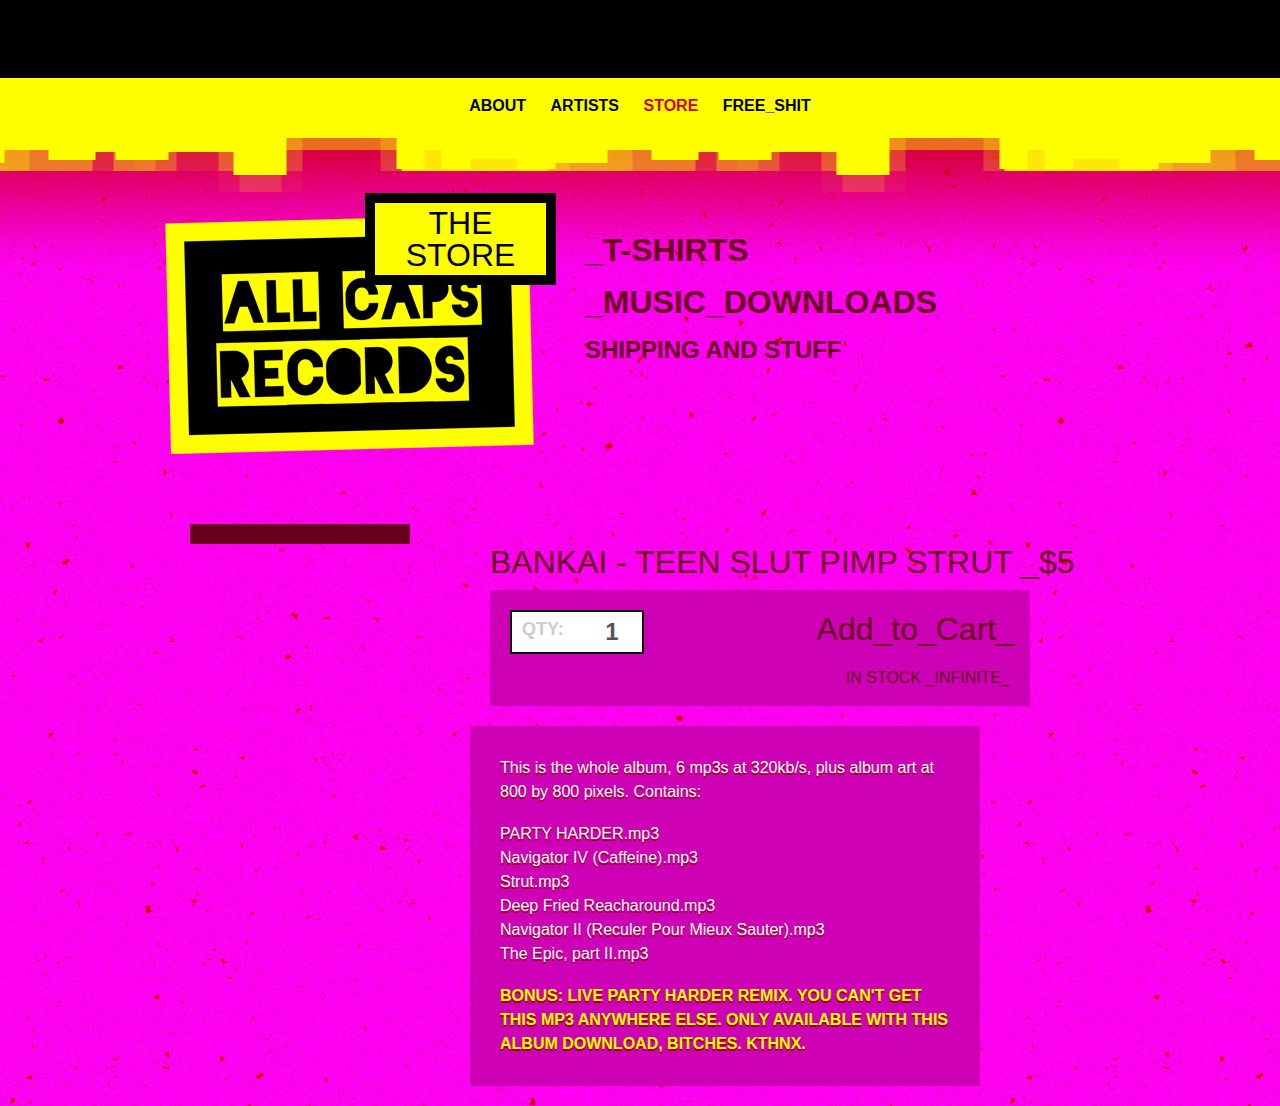
==== detail.html @ b4b36ea1 "added the dev stuff" ====
<!DOCTYPE html PUBLIC "-//W3C//DTD HTML 4.01//EN" "http://www.w3.org/TR/html4/strict.dtd">
<html>
<head>
	<meta http-equiv="Content-Type" content="text/html; charset=utf-8">
	<title>ALL CAPS RECORDS
	</title>
	
	<link rel="stylesheet" type="text/css" href="design/css/blah.css" media="screen, projection">	
	<link rel="stylesheet" type="text/css" href="design/css/consume.css" media="screen, projection">		
	<link rel="stylesheet" type="text/css" href="design/css/typekit.css" media="screen, projection">			
	
	<script type="text/javascript" src="http://use.typekit.com/idy0qzx.js"></script>
	<script type="text/javascript">try{Typekit.load();}catch(e){}</script>

	<script type="text/javascript">
	
	  var _gaq = _gaq || [];
	  _gaq.push(['_setAccount', 'UA-5821577-27']);
	  _gaq.push(['_trackPageview']);
	
	  (function() {
	    var ga = document.createElement('script'); ga.type = 'text/javascript'; ga.async = true;
	    ga.src = ('https:' == document.location.protocol ? 'https://ssl' : 'http://www') + '.google-analytics.com/ga.js';
	    var s = document.getElementsByTagName('script')[0]; s.parentNode.insertBefore(ga, s);
	  })();
	
	</script>


</head>

<body>

<div class="faceblerk">
	<iframe src="http://www.facebook.com/plugins/like.php?href=http%3A%2F%2Fwww.facebook.com%2FALLCAPSRECORDS&amp;layout=standard&amp;show_faces=true&amp;width=700&amp;action=like&amp;font=segoe+ui&amp;colorscheme=dark&amp;height=80" scrolling="no" frameborder="0" style="border:none; overflow:hidden; width:700px; height:70px;" allowTransparency="true"></iframe>
</div>


<div class="fuckyou">

	<div class="m1">
		<a href="#" class="allcaps">ALL_CAPS_RECORDS:_</a>
		<a href="#">About</a>
		<a href="#">artists</a>
		<a class="active" href="#">store</a>
		<a href="#">free_shit</a>
	</div>

	<div class="penises">
		<h1>ALL CAPS RECORDS BITCHES</h1>
		<div class="we_at_the_store">The store</div>
		
		<div class="m2">
			<a href="#">_t-shirts<span class="arrow"></span></a>
			<a href="#">_music_downloads<span class="arrow"></span></a>
			<a href="#" class="info">shipping and stuff<span class="arrow"></span></a>
		</div>
	</div>

</div><!--fuckyou-->


	
<div class="consume">
	<div class="detail">
	
		<div class="image">
			<a href="#">
				<img src="http://bankai.allcaps.fm/design/images/album_art/tsps/300.jpg" alt="">
			</a>
		</div>

		<div class="deets">
			<h2>Bankai - teen slut pimp strut <span class="price">_$5</span></h2>
			<form>
				<div class="giveplz">
					<div class="nao">
						<label for="qty">QTY:</label>
						<input name="qty" id="qty" type="text" class="text" value="1">
					</div>
					<input class="submit" type="submit" value="Add_to_Cart_">

					<a href="#" class="stock js_stock_wtf">
						<span class="wat">Click to learn wtf this means ></span>
						In stock
						<span class="n">_infinite_</span>
						<span class="stock_clarify js_stock_clarify">
							Some stuff in the shop is digital, some stuff is real life. Real life stuff is usually limited stock, so it will say a number. If there is 'infinite' stock it means it's probably digital or we have so many of the bastards we will never run out of them.
						</span>

					</a>
				</div>
			</form>
			
			<div class="infoz">
				<p>This is the whole album, 6 mp3s at 320kb/s, plus album art at 800 by 800 pixels. Contains:</p>
				<p>PARTY HARDER.mp3<br>
				Navigator IV (Caffeine).mp3<br>
				Strut.mp3<br>
				Deep Fried Reacharound.mp3<br>
				Navigator II (Reculer Pour Mieux Sauter).mp3<br>
				The Epic, part II.mp3</p>
				<p class="yell">BONUS: LIVE PARTY HARDER REMIX. YOU CAN'T GET THIS MP3 ANYWHERE ELSE. ONLY AVAILABLE WITH THIS ALBUM DOWNLOAD, BITCHES. KTHNX.</p>
			</div>

		
	</div><!--deets-->


</div><!--consume-->





</body>
</html>
---- design/css/blah.css ----
/* Thanks eric! \o/ */
html, body, div, span, applet, object, iframe, h1, h2, h3, h4, h5, h6, p, blockquote, pre, a, abbr, acronym, address, big, cite, code, del, dfn, em, font, img, ins, kbd, q, s, samp, small, strike, strong, sub, sup, tt, var, dl, dt, dd, ol, ul, li, fieldset, form, label, legend, table, caption, tbody, tfoot, thead, tr, th, td { margin: 0; padding: 0; border: 0; outline: 0; font-weight: normal; font-style: inherit; font-size: 100%; font-family: inherit; vertical-align: baseline;}

/* remember to define focus styles! */
:focus {outline: 0;}
body {line-height: 1; color: black; background: white;}
ol, ul {list-style: none;}

/* tables still need 'cellspacing="0"' in the markup */
table {border-collapse: separate; border-spacing: 0;}
caption, th, td {text-align: left; font-weight: normal;}
blockquote:before, blockquote:after, q:before, q:after {content: "";}
blockquote, q {quotes: "" "";}

a{ text-decoration: none; color: #67001d;}
a:hover{color: #000;}
a img{border: none;}
cite{font-style: normal;}

.clear{clear:both; height:1px; display:block; width:100%; overflow: hidden;}
.js_hidden{display: none;}
.js_really_hidden{display: none !important;}


body{background: #f0f url(../images/horrible_pink_background.jpg); font-family: Helvetica, Arial, sans-serif; color: #fff; text-transform: uppercase;}


.faceblerk{background: #000; position: relative; padding: 5px 0 0; text-align: center;}
.faceblerk iframe{ margin: 0 auto;}

.fuckyou{ padding: 0; background: url(../images/bankaivsabortifacient/yellowgrad.png) repeat-x top; text-align: center; border-top: 30px solid #ff0; position: relative;}
.fuckyou .m1{margin-top: -10px;}
.fuckyou .m1 a{color: #000; text-decoration: none; padding: 10px; font-weight: bold; font-size: 16px;}
.fuckyou .m1 a.allcaps{display: none;}
.fuckyou .m1 a.active{color: #c00;}
.fuckyou .m1 a:hover{color: #67001d;}

.fuckyou .penises{padding: 100px 0 30px; width: 950px; margin: 0 auto; position: relative;}
.fuckyou h1{text-indent: -999em;height: 280px; background: url(../images/ALLCAPSLOGO.png) no-repeat 0 0;}


/* rotate the bitches
-------------------------------------------------------- */
.consume .filter .product .image img,
.fuckyou .we_at_the_store{-moz-transform:rotate(2deg);}

.consume .detail .image img{-moz-transform:rotate(-1deg);}

.consume .filter .product.ne3 .image img{-moz-transform:rotate(-1deg);}
.consume .filter .product.ne2 .image img{-moz-transform:rotate(-2deg);}

.consume .static .greaterthan a:hover{-moz-transform:rotate(180deg);}


/* where we at
-------------------------------------------------------- */
.fuckyou .we_at_the_store{border:10px solid #000; background: #ff0; color: #000; font-size: 32px; width: 163px; text-align: center; position: absolute; top:79px; left: 200px; padding: 4px;}

/* nav
-------------------------------------------------------- */
.fuckyou .m2{text-align: left; display: block; position: absolute; top:110px; right: 0; width: 530px}
.fuckyou .m2 a{display: block; font-size: 32px; font-weight: bold; position: relative; padding: 10px 0;}
.fuckyou .m2 a .arrow{display: block;width: 10px; height: 20px; background: url(../images/shop/arrow/down_m2.png) no-repeat center; position: absolute; top:15px; left: 6px;}
.fuckyou .m2 a.info{font-size: 24px;}
.fuckyou .m2 a.info .arrow{display: none;}
---- design/css/consume.css ----
/* SHOP AWAY MINIONS
-------------------------------------------------------- */

.consume .filter{max-width: 930px; margin: 0 auto;}


.consume .filter .product{float: left; width: 260px; margin: 0 40px 40px 0; height: 450px; display: block; font-size: 32px;}
.consume .filter .product .image {padding: 0 0 10px;}
.consume .filter .product .image img{border: 10px solid #67001d; max-height: 220px;}
.consume .filter .product .title{display: block; padding: 0 20px;}

.consume .filter .product:hover .image img{border-color: #000;}



.consume .detail{width: 900px; position: relative; margin: 0 auto;}
.consume .detail .image {width: 220px; float: left;}
.consume .detail .image img{border: 10px solid #67001d; max-height: 220px; display: block; margin-bottom: 20px;}
.consume .detail .image a:hover img{border-color: #000;}


.consume .deets{width: 620px; float: right; padding-top: 20px;}
.consume .deets h2{color: #67001d; font-size: 32px; line-height: 36px; padding: 0 0 10px 20px;}

.consume .deets .giveplz{background: #cd00b5;position: relative; padding: 80px 0 0; width: 540px; margin-left: 20px;}
.consume .deets .giveplz .nao{border: 2px solid #000; position: absolute; top:20px; left: 20px; width: 130px; height: 40px; background: #fff;}
.consume .deets .giveplz .nao label{position: absolute; top:8px; left: 10px; color: #ccc; font-weight: bold; font-size: 18px;}
.consume .deets .giveplz .nao .text{border: 3px solid #fff; background: #fff; color: #555; width: 50px; font-size: 24px; position: absolute; top:2px; right: 0; text-align: center; line-height: 24px; font-weight: bold;}
.consume .deets .giveplz .nao .text:focus{color: #000;}

.consume .deets .giveplz .submit{border: none;font-size: 32px; background: transparent; color: #67001d; position: absolute; top:20px; right: 10px; cursor: pointer}
.consume .deets .giveplz .submit:hover{color: #000}

.consume .deets .giveplz .stock{text-align: right; padding: 0 20px 20px; display: block;}
.consume .deets .giveplz .stock .wat{display: none;}
.consume .deets .giveplz .stock:hover .wat{display: inline;}

.consume .deets .giveplz .stock_clarify{padding: 20px 0 0; color: #fff; text-transform: none; font-size:13px; line-height: 18px; display: none;}

.consume .deets .infoz{background: #cd00b5; margin: 20px 0; padding: 30px 30px 12px; text-transform: none; width: 450px}
.consume .deets .infoz p{font-size: 16px; line-height: 24px; padding-bottom: 18px; text-shadow: 0px 2px 0px #900}
.consume .deets .infoz p.yell{color: #ff0; font-weight: bold;}



.consume .static{width: 930px; margin: 0 auto; padding: 0 0 100px; position: relative; color: #67001d;}

.consume .static h2{font-size: 52px;padding: 0 0 10px;}
.consume .static p{text-transform: none; font-size: 24px; font-weight: bold; line-height: 36px; padding-bottom: 12px;}
.consume .static p a{color: #fff; font-weight: bold;}
.consume .static p a:hover{color: #000; font-weight: bold;}

.consume .static hr{margin: 50px 0; height: 0px; border:none; overflow: hidden; border-top: 5px solid #67001d; }

.consume .static .ship_map{width:861px; height: 413px; position: relative; margin: 40px auto; background: url(../images/shop/ship_to_shore/orsrtalia.png) no-repeat 170px 100%;}
.consume .static .ship_map a{font-size: 36px; opacity: 0.5}
.consume .static .ship_map a .price{}
.consume .static .ship_map a .clarify{display: block; font-size: 24px;}

.consume .static .ship_map a.world{width: 430px; height: 413px; position: absolute; top:0; left: 0; background: url(../images/shop/ship_to_shore/out_arrow.png) no-repeat 78px 81px;}
.consume .static .ship_map a.oz{width: 453px; height: 212px; position: absolute; top:174px; right: 0; background: url(../images/shop/ship_to_shore/in_arrow.png) no-repeat  0 0;}
.consume .static .ship_map a.oz .yo{display: block; position: absolute; top:64px;	 left: 156px; width: 320px;}

.consume .static .ship_map a:hover{opacity: 1;}




.consume .static .cols .l{float: left; width: 420px;}
.consume .static .cols .r{float: right; width: 420px;}

.consume .static .greaterthan{font-size: 200px; text-align: center; line-height: 200px;}
---- design/css/typekit.css ----
/* typekit, ENABLE!
-------------------------------------------------------- */

html.wf-active .fuckyou .we_at_the_store,
html.wf-active .fuckyou .m1 a,
html.wf-active .fuckyou .m2 a.info,
html.wf-active .consume .deets h2,
html.wf-active .consume .deets .giveplz .nao label,
html.wf-active .consume .deets .giveplz .nao input,
html.wf-active .consume .deets .giveplz .stock,
html.wf-active .consume .static h2,
html.wf-active .consume .static .ship_map a,
html.wf-active .consume .filter .product{font-family: "blackout-midnight-1","blackout-midnight-2";}

html.wf-active .fuckyou .m1 a.allcaps,
html.wf-active .consume .filter .product .price,
html.wf-active .consume .deets h2 .price,
html.wf-active .consume .deets .giveplz .submit,
html.wf-active .consume .deets .giveplz .stock .n,
html.wf-active .consume .static .ship_map a .price,
html.wf-active .fuckyou .m2 a{font-family: "blackout-2am-1","blackout-2am-2";}


html.wf-active .fuckyou .m1 a{font-size: 22px;}


html.wf-active .fuckyou .m2 a{font-size: 42px;}
html.wf-active .fuckyou .m2 a.info{font-size: 24px;}
html.wf-active .consume .deets h2{font-size: 50px; line-height: 50px;}
html.wf-active .consume .deets .giveplz .nao label{font-size: 26px;}
html.wf-active .consume .deets .giveplz .nao input{font-size: 28px;}
html.wf-active .consume .deets .giveplz .submit{font-size: 55px;}

html.wf-active .consume .deets .giveplz .stock{font-size: 18px;}
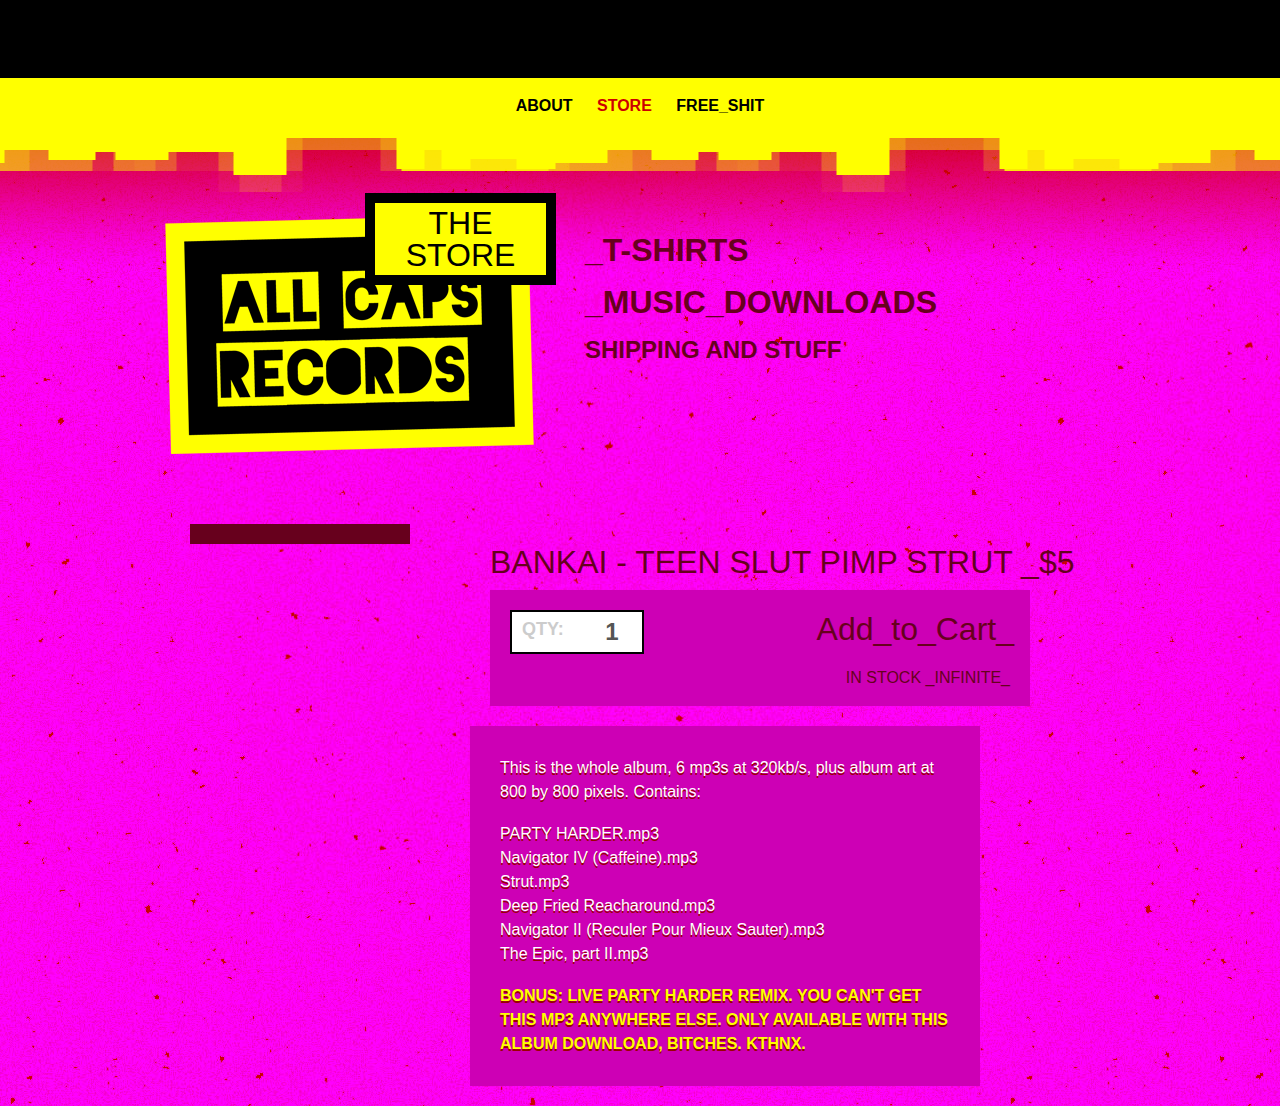
==== commit 16a12198: "linked up the prototypal poopies for ease of moose" ====
--- a/detail.html
+++ b/detail.html
@@ -41,7 +41,6 @@
 	<div class="m1">
 		<a href="#" class="allcaps">ALL_CAPS_RECORDS:_</a>
 		<a href="#">About</a>
-		<a href="#">artists</a>
 		<a class="active" href="#">store</a>
 		<a href="#">free_shit</a>
 	</div>
@@ -53,7 +52,7 @@
 		<div class="m2">
 			<a href="#">_t-shirts<span class="arrow"></span></a>
 			<a href="#">_music_downloads<span class="arrow"></span></a>
-			<a href="#" class="info">shipping and stuff<span class="arrow"></span></a>
+			<a href="shipping.html" class="info">shipping and stuff<span class="arrow"></span></a>
 		</div>
 	</div>
 
--- a/design/css/typekit.css
+++ b/design/css/typekit.css
@@ -10,6 +10,8 @@
 html.wf-active .consume .deets .giveplz .stock,
 html.wf-active .consume .static h2,
 html.wf-active .consume .static .ship_map a,
+html.wf-active .penises .durr,
+html.wf-active .bitches,
 html.wf-active .consume .filter .product{font-family: "blackout-midnight-1","blackout-midnight-2";}
 
 html.wf-active .fuckyou .m1 a.allcaps,
@@ -18,6 +20,7 @@
 html.wf-active .consume .deets .giveplz .submit,
 html.wf-active .consume .deets .giveplz .stock .n,
 html.wf-active .consume .static .ship_map a .price,
+html.wf-active .bitches .bitch h3,
 html.wf-active .fuckyou .m2 a{font-family: "blackout-2am-1","blackout-2am-2";}
 
 
@@ -32,3 +35,5 @@
 html.wf-active .consume .deets .giveplz .submit{font-size: 55px;}
 
 html.wf-active .consume .deets .giveplz .stock{font-size: 18px;}
+
+html.wf-active .bitches .bitch h3{font-size: 70px;}